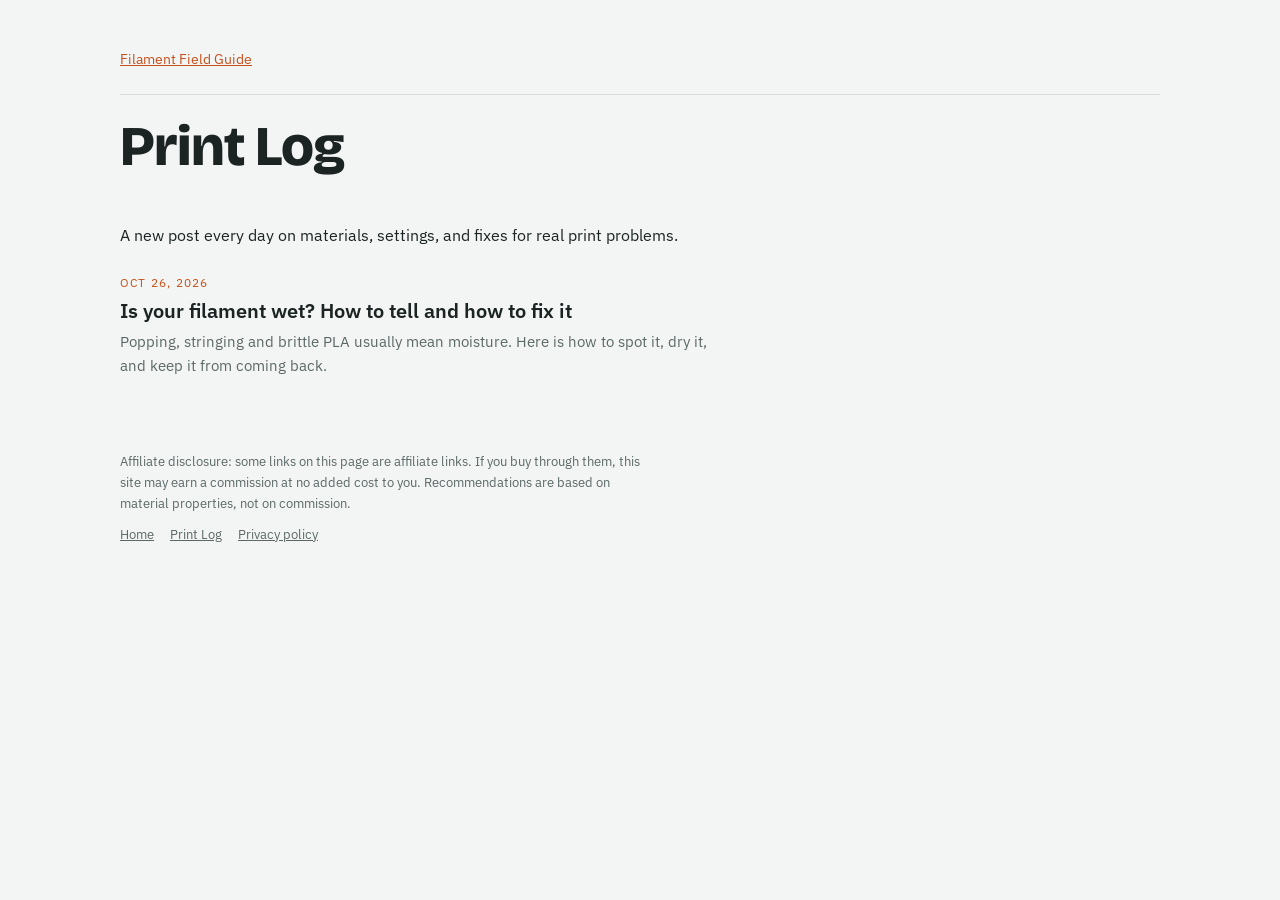
==== blog/index.html @ 0f79ac22 "Launch Filament Field Guide site with Print Log blog Co-Authored-By: Claude Opus 5.5 <noreply@anthro" ====
<!doctype html>
<html lang="en">
<head>
<meta charset="utf-8">
<meta name="viewport" content="width=device-width,initial-scale=1,viewport-fit=cover">
<title>Print Log | Filament Field Guide</title>
<meta name="description" content="3D printing filament guide: print temperatures for PLA, PETG, TPU, ABS, ASA and nylon, troubleshooting, and a daily print log.">
<!-- ADSENSE:HEAD -->
<link rel="stylesheet" href="https://fonts.googleapis.com/css2?family=Bricolage+Grotesque:opsz,wght@12..96,500;12..96,800&family=IBM+Plex+Sans:wght@400;600&family=IBM+Plex+Mono:wght@400;500&display=swap">
<link rel="stylesheet" href="../style.css">
</head>
<body>
<div class="wrap post-page"><nav class="crumbs"><a href="../">Filament Field Guide</a></nav>
<h1 class="post" style="font-family:var(--display);font-size:clamp(36px,6vw,56px);margin:0">Print Log</h1>
<p>A new post every day on materials, settings, and fixes for real print problems.</p>
<div class="post-list">
<!-- POSTS:START -->
<article class="post-item"><time datetime="2026-10-26">Oct 26, 2026</time><h3><a href="2026-10-26-wet-filament.html">Is your filament wet? How to tell and how to fix it</a></h3><p>Popping, stringing and brittle PLA usually mean moisture. Here is how to spot it, dry it, and keep it from coming back.</p></article>
<!-- POSTS:END -->
</div></div>
<footer><div class="wrap site-foot"><p>Affiliate disclosure: some links on this page are affiliate links. If you buy through them, this site may earn a commission at no added cost to you. Recommendations are based on material properties, not on commission.</p><nav><a href="../">Home</a><a href="../blog/">Print Log</a><a href="../privacy.html">Privacy policy</a></nav></div></footer>
</body>
</html>
---- style.css ----
/* Layout: a workshop spec sheet. Narrow reading column, one wide comparison table, layer-line motif. */
:root{
  --bg:#f3f5f4; --surface:#ffffff; --fg:#1b2422; --muted:#5b6866; --line:#d5dcda;
  --accent:#0f7d6c; --accent-ink:#ffffff; --hot:#c4501b;
  --display:"Bricolage Grotesque", "Segoe UI", system-ui, sans-serif;
  --body:"IBM Plex Sans", "Segoe UI", system-ui, sans-serif;
  --mono:"IBM Plex Mono", ui-monospace, Menlo, monospace;
}
@media (prefers-color-scheme: dark){:root:not([data-theme="light"]){
  --bg:#121816; --surface:#1a2220; --fg:#e4ebe9; --muted:#97a6a3; --line:#2c3835;
  --accent:#3cc2a9; --accent-ink:#0b1412; --hot:#f08a55; color-scheme:dark}}
:root[data-theme="dark"]{
  --bg:#121816; --surface:#1a2220; --fg:#e4ebe9; --muted:#97a6a3; --line:#2c3835;
  --accent:#3cc2a9; --accent-ink:#0b1412; --hot:#f08a55; color-scheme:dark}
body{background:var(--bg);color:var(--fg);font:16px/1.6 var(--body)}
.wrap{max-width:1040px;margin:0 auto;padding-left:max(16px,env(safe-area-inset-left,0px));padding-right:max(16px,env(safe-area-inset-right,0px));padding-block:0}
header{padding-block:56px 32px;border-bottom:1px solid var(--line);
  background-image:repeating-linear-gradient(0deg,transparent 0 5px,var(--line) 5px 6px);background-size:100% 6px;background-position:bottom;background-repeat:repeat-x}
header .wrap{display:grid;gap:12px}
.eyebrow{font:500 12px/1 var(--mono);letter-spacing:.12em;text-transform:uppercase;color:var(--accent)}
h1{font:800 clamp(40px,7vw,76px)/1 var(--display);margin:0;text-wrap:balance;letter-spacing:-.02em}
.lede{max-width:62ch;color:var(--muted);font-size:18px;margin:0}
h2{font:800 30px/1.15 var(--display);margin:0 0 12px;text-wrap:balance}
h3{font:600 18px/1.3 var(--body);margin:0 0 6px}
section{padding-block:44px;border-bottom:1px solid var(--line)}
section > .wrap{display:grid;gap:18px}
p{margin:0;max-width:66ch}
.table-scroll{overflow-x:auto;background:var(--surface);border:1px solid var(--line);border-radius:6px}
table{border-collapse:collapse;width:100%;min-width:760px;font-size:14px}
th,td{text-align:left;padding:12px 14px;border-bottom:1px solid var(--line);vertical-align:top}
th{font:500 11px/1.2 var(--mono);letter-spacing:.08em;text-transform:uppercase;color:var(--muted)}
td.num{font-family:var(--mono);font-variant-numeric:tabular-nums;white-space:nowrap}
tr:last-child td{border-bottom:0}
.mat{font-weight:600}
.diff{display:inline-flex;gap:3px}
.diff i{width:10px;height:10px;border-radius:2px;background:var(--line)}
.diff i.on{background:var(--hot)}
.grid{display:grid;grid-template-columns:repeat(auto-fit,minmax(240px,1fr));gap:16px}
.cell{display:grid;gap:6px;align-content:start;min-width:0}
.cell p{color:var(--muted);font-size:15px}
.fix{display:grid;grid-template-columns:minmax(0,1fr) minmax(0,2fr);gap:8px 24px;padding-block:14px;border-top:1px solid var(--line)}
.fix:first-of-type{border-top:0}
.fix b{font-weight:600}
@media (max-width:640px){.fix{grid-template-columns:1fr}}
.partner{background:var(--surface);border:1px solid var(--line);border-left:4px solid var(--accent);padding:22px;display:grid;gap:14px;border-radius:4px}
.code{display:flex;flex-wrap:wrap;align-items:center;gap:10px}
.code output{font:500 18px var(--mono);letter-spacing:.06em;padding:8px 14px;border:1px dashed var(--accent);border-radius:4px;user-select:all}
button,.btn{font:600 14px var(--body);background:var(--accent);color:var(--accent-ink);border:0;border-radius:4px;padding:10px 16px;cursor:pointer;text-decoration:none;display:inline-block}
button:focus-visible,.btn:focus-visible,a:focus-visible{outline:2px solid var(--hot);outline-offset:2px}
a{color:var(--accent)}
footer{padding-block:32px;color:var(--muted);font-size:13px}
.jump{font:500 13px var(--mono);color:var(--accent)}
.posts{display:grid;gap:0}
.post{display:grid;gap:10px;padding-block:24px;border-top:1px solid var(--line)}
.post:first-child{border-top:0;padding-top:0}
.post time{font:500 12px var(--mono);letter-spacing:.08em;text-transform:uppercase;color:var(--hot)}
.post h3{font:800 24px/1.2 var(--display);margin:0}
.post p{color:var(--fg)}
.post ul{margin:0;padding-left:20px;max-width:62ch;display:grid;gap:4px}

.jump{font-size:14px;font-weight:600;color:var(--hot);text-decoration:none}
.post-list{display:grid;gap:0}
.post-item{display:grid;gap:6px;padding-block:18px;border-top:1px solid var(--line)}
.post-item:first-child{border-top:0;padding-top:0}
.post-item time,.post time{font-size:12px;letter-spacing:.1em;text-transform:uppercase;color:var(--hot)}
.post-item h3{margin:0;font-size:20px}
.post-item h3 a{color:var(--fg);text-decoration:none}
.post-item h3 a:hover{text-decoration:underline}
.post-item p{color:var(--muted);font-size:15px}
.empty{color:var(--muted)}
.post-page{padding-block:40px 24px;display:grid;gap:24px}
.crumbs{font-size:14px;color:var(--muted)}
.crumbs a,.back a{color:var(--hot)}
.post{display:grid;gap:14px;max-width:68ch}
.post h1{font-family:var(--display);font-size:clamp(32px,5vw,48px);line-height:1.08;margin:0;text-wrap:balance}
.post h2{font-size:24px;margin:12px 0 0}
.post p,.post li{max-width:66ch}
.post ul,.post ol{margin:0;padding-left:22px;display:grid;gap:6px}
.post a{color:var(--hot)}
.site-foot{display:grid;gap:10px}
.site-foot nav{display:flex;flex-wrap:wrap;gap:16px}
.site-foot a{color:var(--muted)}
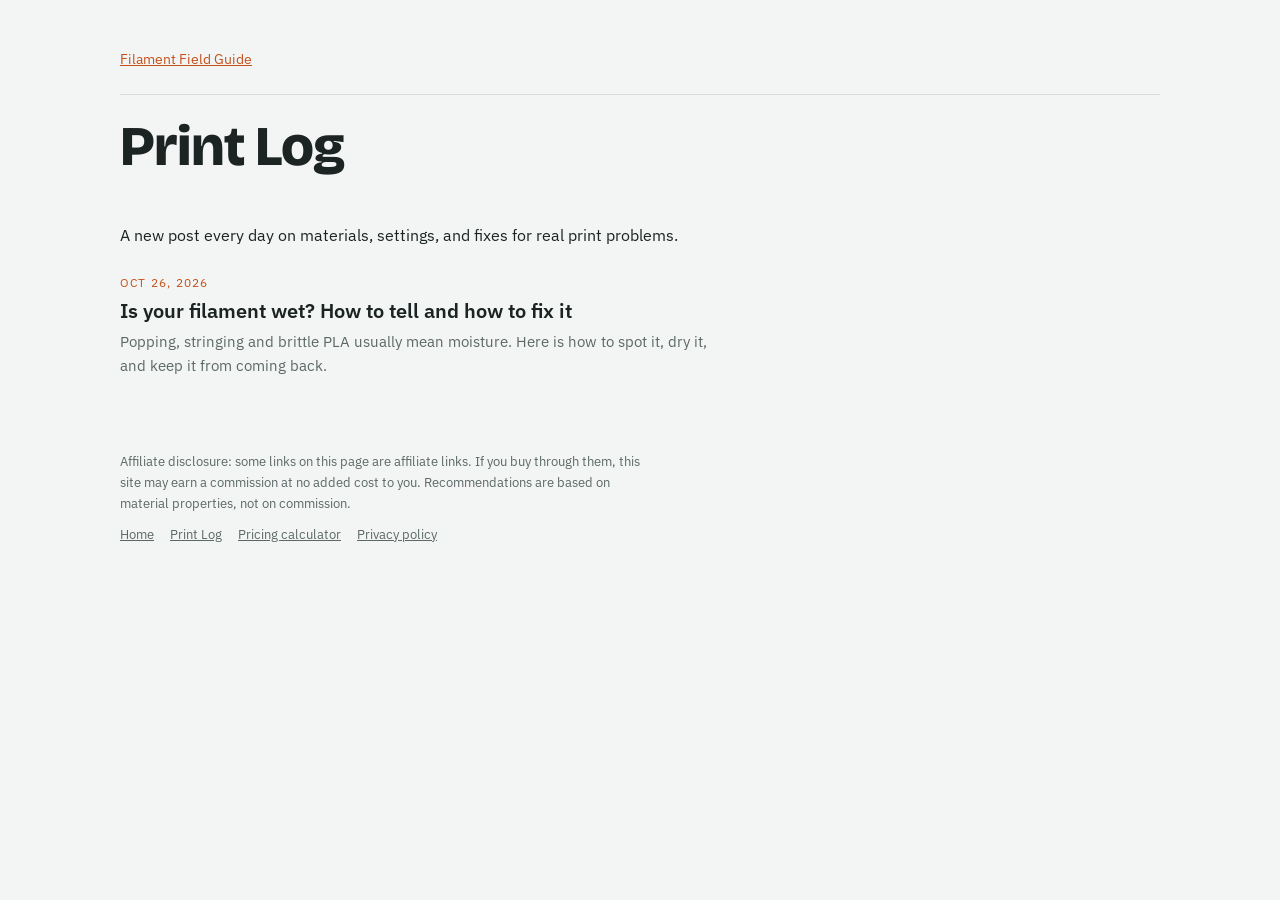
==== commit 755729dc: "Add daily crypto brief, UAP timeline, print pricing calculator; update hub Co-Authored-By: Claude Op" ====
--- a/blog/index.html
+++ b/blog/index.html
@@ -5,7 +5,7 @@
 <meta name="viewport" content="width=device-width,initial-scale=1,viewport-fit=cover">
 <title>Print Log | Filament Field Guide</title>
 <meta name="description" content="3D printing filament guide: print temperatures for PLA, PETG, TPU, ABS, ASA and nylon, troubleshooting, and a daily print log.">
-<!-- ADSENSE:HEAD -->
+<script async src="https://pagead2.googlesyndication.com/pagead/js/adsbygoogle.js?client=ca-pub-4798121032462529" crossorigin="anonymous"></script>
 <link rel="stylesheet" href="https://fonts.googleapis.com/css2?family=Bricolage+Grotesque:opsz,wght@12..96,500;12..96,800&family=IBM+Plex+Sans:wght@400;600&family=IBM+Plex+Mono:wght@400;500&display=swap">
 <link rel="stylesheet" href="../style.css">
 </head>
@@ -18,6 +18,6 @@
 <article class="post-item"><time datetime="2026-10-26">Oct 26, 2026</time><h3><a href="2026-10-26-wet-filament.html">Is your filament wet? How to tell and how to fix it</a></h3><p>Popping, stringing and brittle PLA usually mean moisture. Here is how to spot it, dry it, and keep it from coming back.</p></article>
 <!-- POSTS:END -->
 </div></div>
-<footer><div class="wrap site-foot"><p>Affiliate disclosure: some links on this page are affiliate links. If you buy through them, this site may earn a commission at no added cost to you. Recommendations are based on material properties, not on commission.</p><nav><a href="../">Home</a><a href="../blog/">Print Log</a><a href="../privacy.html">Privacy policy</a></nav></div></footer>
+<footer><div class="wrap site-foot"><p>Affiliate disclosure: some links on this page are affiliate links. If you buy through them, this site may earn a commission at no added cost to you. Recommendations are based on material properties, not on commission.</p><nav><a href="../">Home</a><a href="../blog/">Print Log</a><a href="../pricing-calculator/">Pricing calculator</a><a href="../privacy.html">Privacy policy</a></nav></div></footer>
 </body>
 </html>
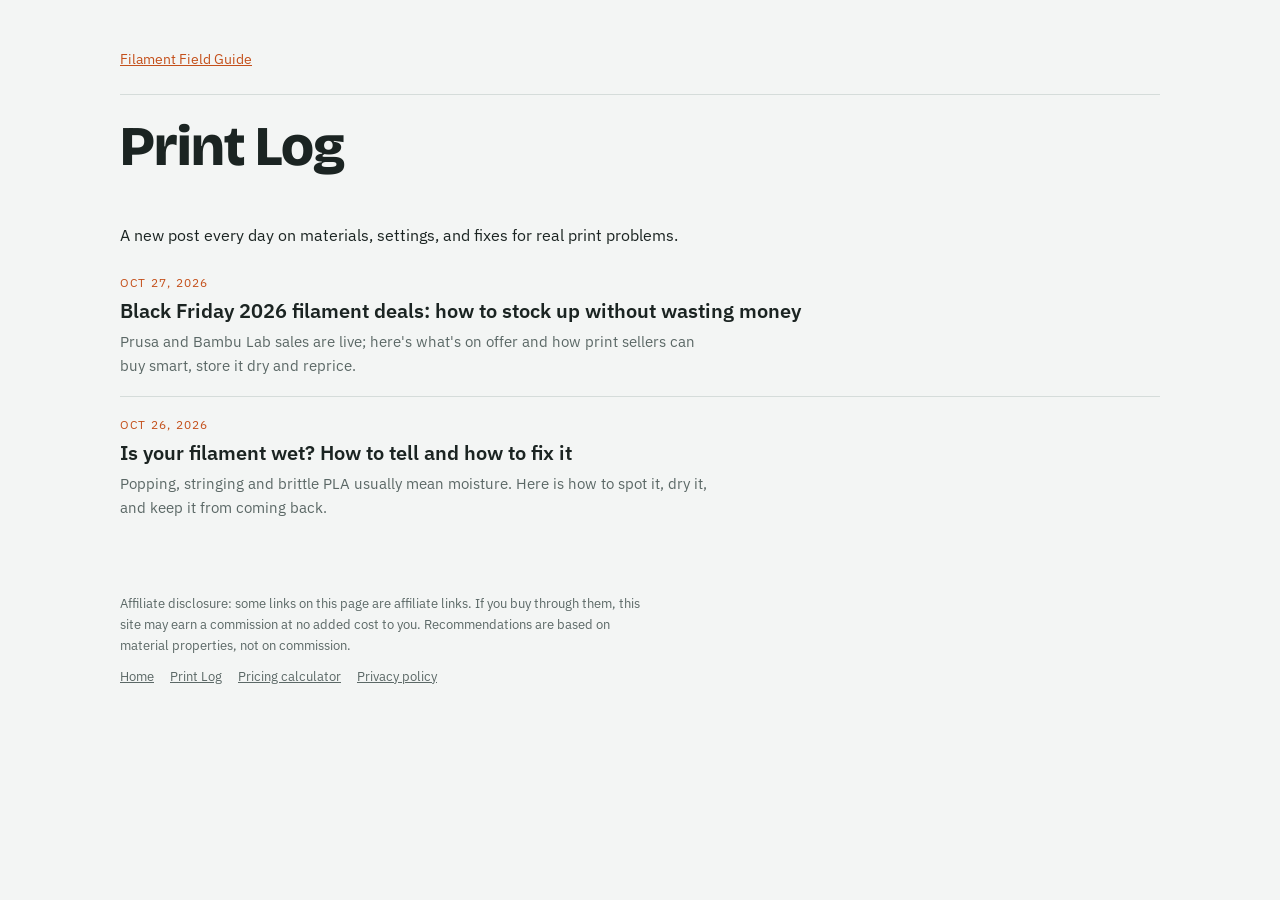
==== commit 15855e6c: "Add post: Black Friday 2026 filament deals: how to stock up without wasting money" ====
--- a/blog/index.html
+++ b/blog/index.html
@@ -7,7 +7,7 @@
 <meta name="description" content="3D printing filament guide: print temperatures for PLA, PETG, TPU, ABS, ASA and nylon, troubleshooting, and a daily print log.">
 <script async src="https://pagead2.googlesyndication.com/pagead/js/adsbygoogle.js?client=ca-pub-4798121032462529" crossorigin="anonymous"></script>
 <link rel="stylesheet" href="https://fonts.googleapis.com/css2?family=Bricolage+Grotesque:opsz,wght@12..96,500;12..96,800&family=IBM+Plex+Sans:wght@400;600&family=IBM+Plex+Mono:wght@400;500&display=swap">
-<link rel="stylesheet" href="../style.css">
+<link rel="stylesheet" href="../style.css?v=2">
 </head>
 <body>
 <div class="wrap post-page"><nav class="crumbs"><a href="../">Filament Field Guide</a></nav>
@@ -15,6 +15,7 @@
 <p>A new post every day on materials, settings, and fixes for real print problems.</p>
 <div class="post-list">
 <!-- POSTS:START -->
+<article class="post-item"><time datetime="2026-10-27">Oct 27, 2026</time><h3><a href="2026-10-27-black-friday-filament-guide-2026.html">Black Friday 2026 filament deals: how to stock up without wasting money</a></h3><p>Prusa and Bambu Lab sales are live; here&#x27;s what&#x27;s on offer and how print sellers can buy smart, store it dry and reprice.</p></article>
 <article class="post-item"><time datetime="2026-10-26">Oct 26, 2026</time><h3><a href="2026-10-26-wet-filament.html">Is your filament wet? How to tell and how to fix it</a></h3><p>Popping, stringing and brittle PLA usually mean moisture. Here is how to spot it, dry it, and keep it from coming back.</p></article>
 <!-- POSTS:END -->
 </div></div>
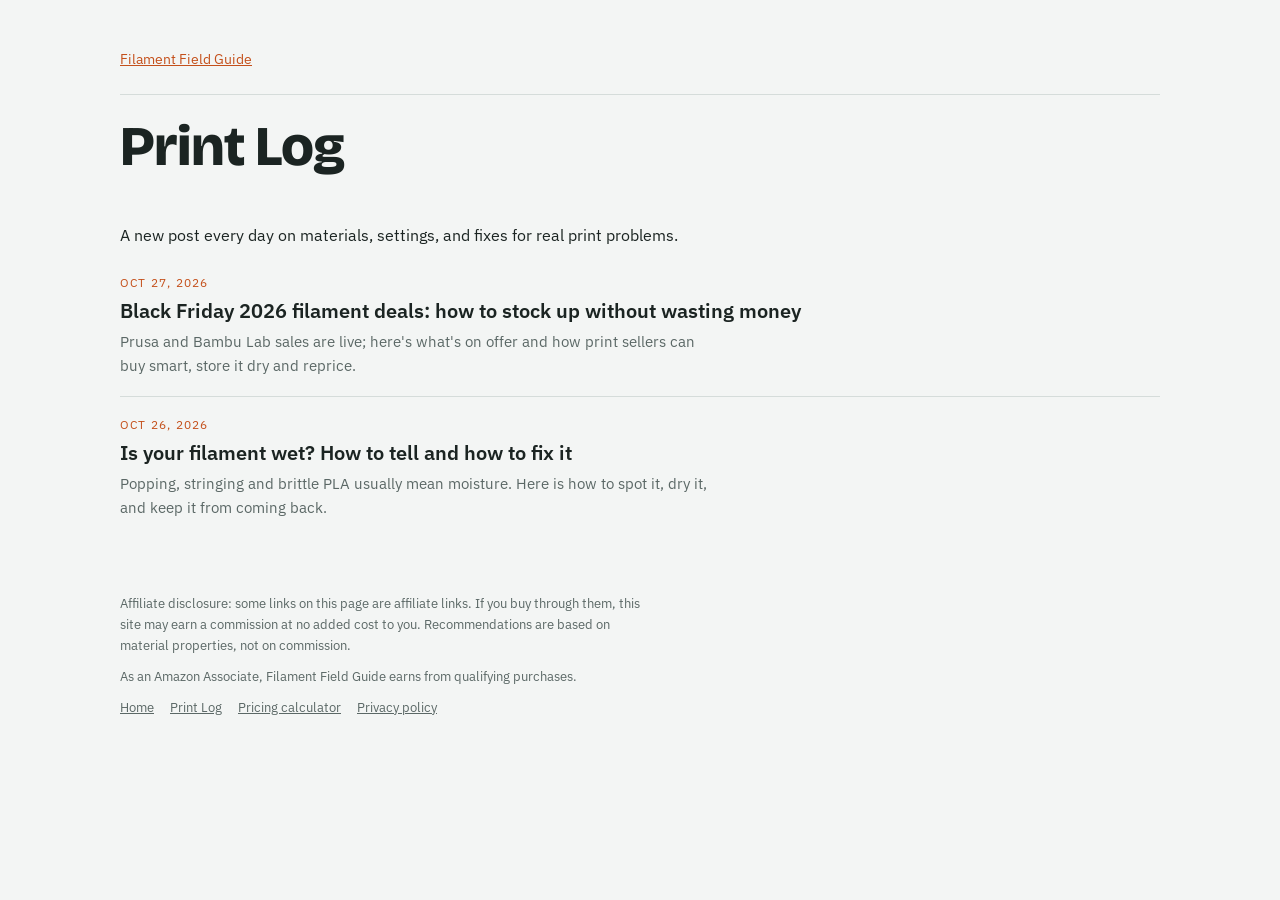
==== commit a042b421: "Add recommended gear section with Amazon links and disclosure Co-Authored-By: Claude Opus 5.5 <norep" ====
--- a/blog/index.html
+++ b/blog/index.html
@@ -7,7 +7,7 @@
 <meta name="description" content="3D printing filament guide: print temperatures for PLA, PETG, TPU, ABS, ASA and nylon, troubleshooting, and a daily print log.">
 <script async src="https://pagead2.googlesyndication.com/pagead/js/adsbygoogle.js?client=ca-pub-4798121032462529" crossorigin="anonymous"></script>
 <link rel="stylesheet" href="https://fonts.googleapis.com/css2?family=Bricolage+Grotesque:opsz,wght@12..96,500;12..96,800&family=IBM+Plex+Sans:wght@400;600&family=IBM+Plex+Mono:wght@400;500&display=swap">
-<link rel="stylesheet" href="../style.css?v=2">
+<link rel="stylesheet" href="../style.css?v=3">
 </head>
 <body>
 <div class="wrap post-page"><nav class="crumbs"><a href="../">Filament Field Guide</a></nav>
@@ -19,6 +19,6 @@
 <article class="post-item"><time datetime="2026-10-26">Oct 26, 2026</time><h3><a href="2026-10-26-wet-filament.html">Is your filament wet? How to tell and how to fix it</a></h3><p>Popping, stringing and brittle PLA usually mean moisture. Here is how to spot it, dry it, and keep it from coming back.</p></article>
 <!-- POSTS:END -->
 </div></div>
-<footer><div class="wrap site-foot"><p>Affiliate disclosure: some links on this page are affiliate links. If you buy through them, this site may earn a commission at no added cost to you. Recommendations are based on material properties, not on commission.</p><nav><a href="../">Home</a><a href="../blog/">Print Log</a><a href="../pricing-calculator/">Pricing calculator</a><a href="../privacy.html">Privacy policy</a></nav></div></footer>
+<footer><div class="wrap site-foot"><p>Affiliate disclosure: some links on this page are affiliate links. If you buy through them, this site may earn a commission at no added cost to you. Recommendations are based on material properties, not on commission.</p><p>As an Amazon Associate, Filament Field Guide earns from qualifying purchases.</p><nav><a href="../">Home</a><a href="../blog/">Print Log</a><a href="../pricing-calculator/">Pricing calculator</a><a href="../privacy.html">Privacy policy</a></nav></div></footer>
 </body>
 </html>
--- a/style.css
+++ b/style.css
@@ -80,3 +80,7 @@
 .site-foot{display:grid;gap:10px}
 .site-foot nav{display:flex;flex-wrap:wrap;gap:16px}
 .site-foot a{color:var(--muted)}
+
+.gear .g-tag{font:500 11px var(--mono);letter-spacing:.1em;text-transform:uppercase;color:var(--hot)}
+.gear h3{margin:0}
+.gear a{font-weight:600;font-size:15px;color:var(--accent)}
